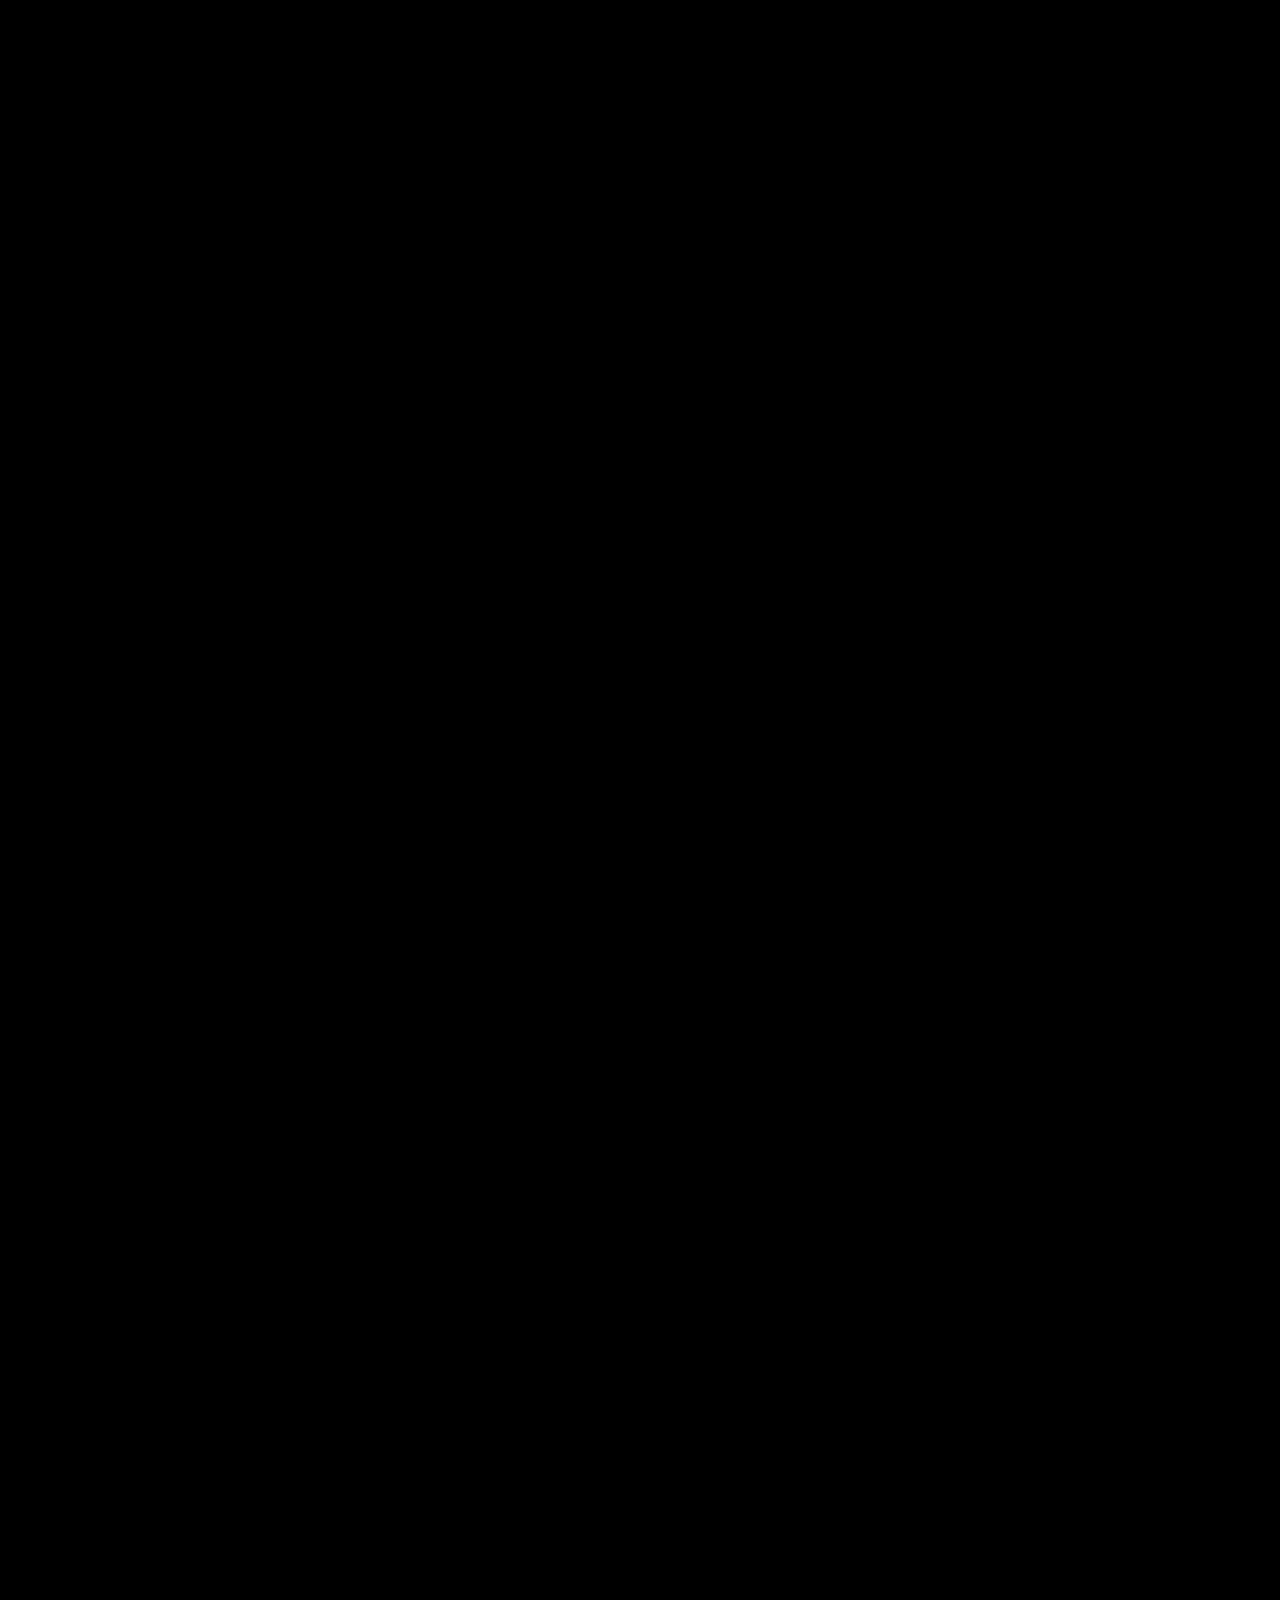
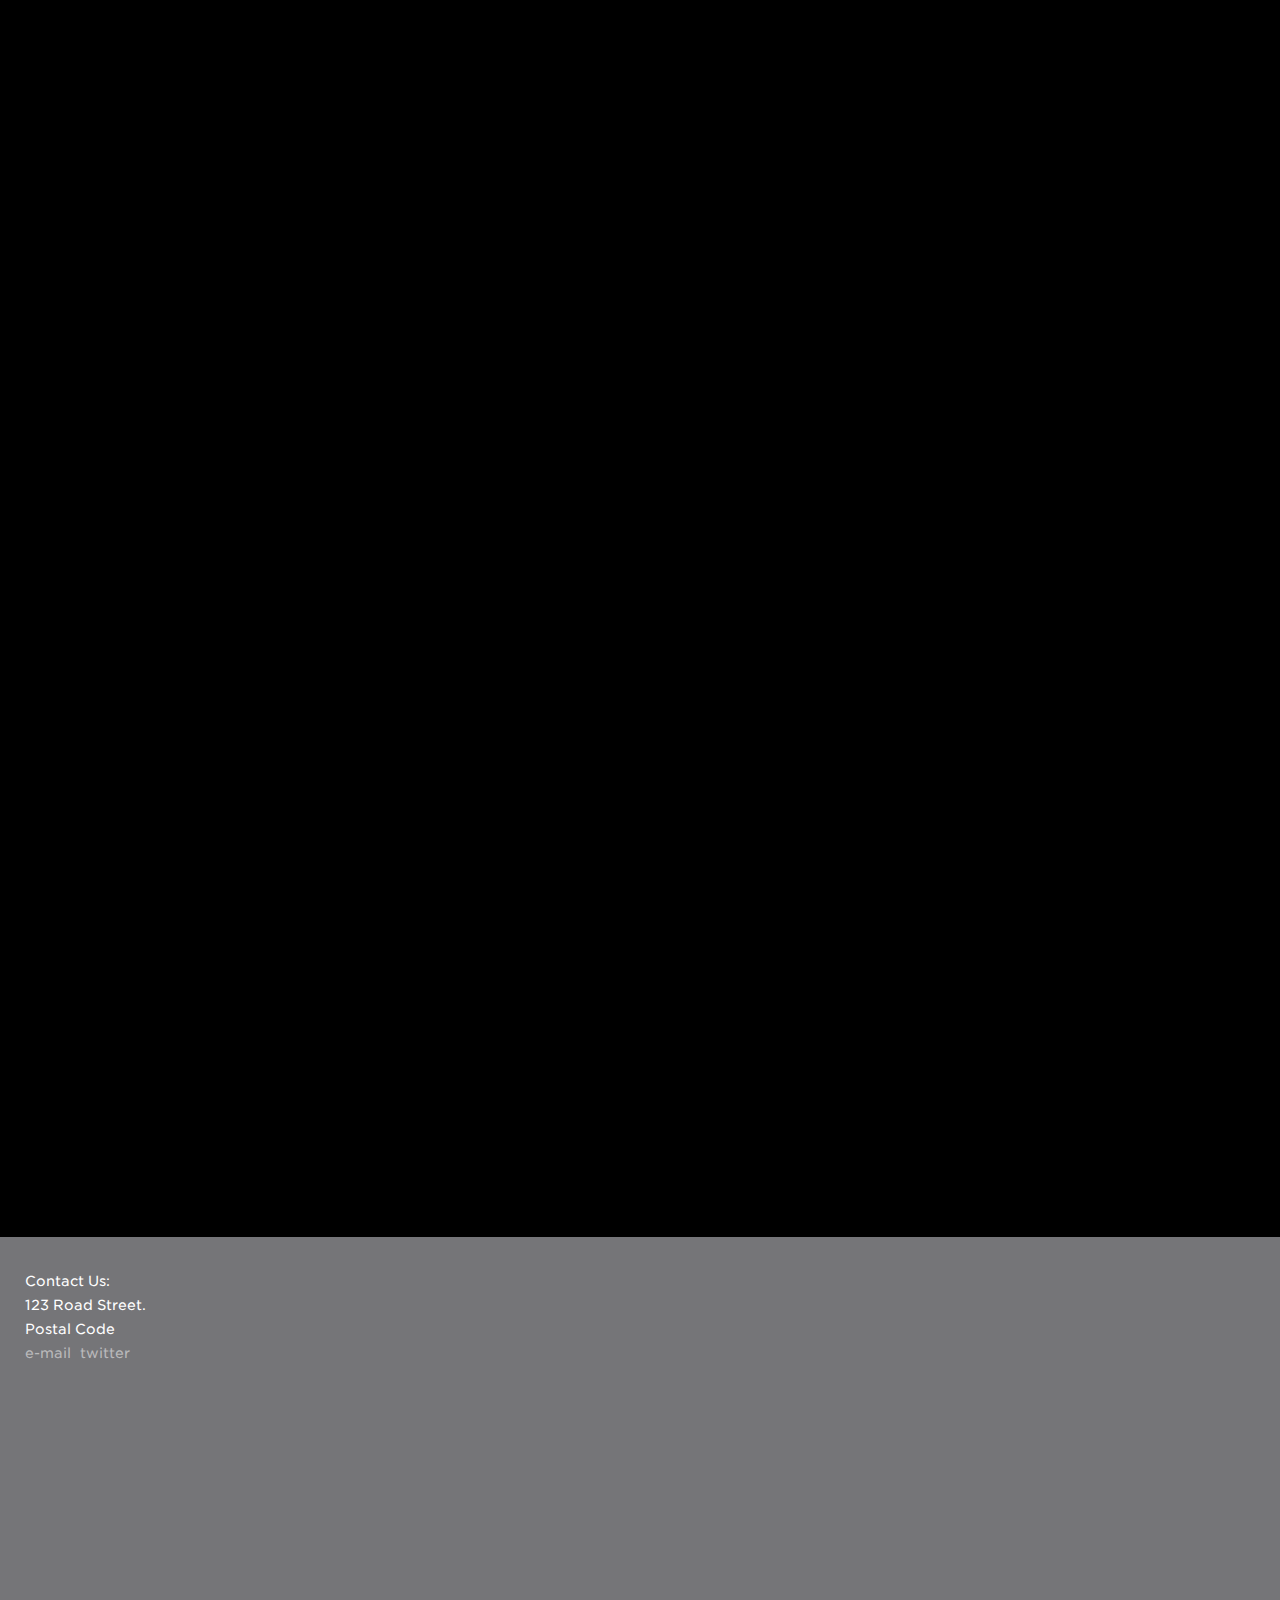
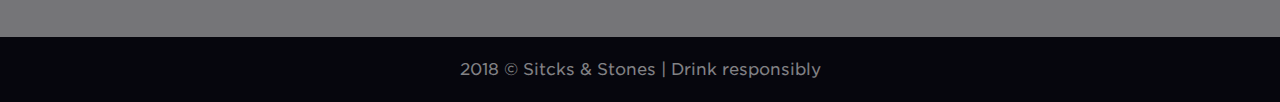
==== homepage-2.html @ b1da9cf7 "new homepage" ====
<!DOCTYPE html>
<!--[if lt IE 7]>      <html class="no-js lt-ie9 lt-ie8 lt-ie7"> <![endif]-->
<!--[if IE 7]>         <html class="no-js lt-ie9 lt-ie8"> <![endif]-->
<!--[if IE 8]>         <html class="no-js lt-ie9"> <![endif]-->
<!--[if gt IE 8]><!--> <html class="no-js"> <!--<![endif]-->
    <head>
        <meta charset="utf-8">
        <meta name="description" content="Sticks &amp; Stones is a strategic marketing agency. We are not graphic designers, we are problem solvers.">
        <meta name="keywords" content="ideas,problem,solving,marketing,advertising,branding,image,seo,web,social media,social marketing,identity,firm,agency,edmonton,alberta,canada,magazine,profile,billboards,flyers,brochure,campaign">
        <meta http-equiv="X-UA-Compatible" content="IE=edge,chrome=1">
        <title>Sticks & Stones Agency, Edmonton</title>
        <meta name="viewport" content="width=device-width, initial-scale=1">
        <script src="js/GoogleMap.js"></script>
        <script src="https://cdnjs.cloudflare.com/ajax/libs/modernizr/2.8.3/modernizr.min.js" type="text/javascript"></script>
        <script src="https://cdnjs.cloudflare.com/ajax/libs/jquery/2.1.3/jquery.min.js" type="text/javascript"></script>
        <link rel="stylesheet" href="css/normalize.min.css">
        <link rel="stylesheet" href="css/main-2.css">
        <link rel="stylesheet" href="css/gotham_font.css">
        <script src="js/modernizr-2.6.2-respond-1.1.0.min.js"></script>
    </head>
    <body>
        <!--[if lt IE 7]>
            <p class="browsehappy">You are using an <strong>outdated</strong> browser. Please <a href="http://browsehappy.com/">upgrade your browser</a> to improve your experience.</p>
        <![endif]-->

<!-- navigtion---->

<!-- end navigtion ---->

<!-- main ---->

        <div id="main" class="main-container">


              <div id="project01" class="project vid">
                <div class="col-1 arrow">
                  <h2>Project Title</h2>
                  <h4>this is a video project</h4>
                  <p class="info">Lorem ipsum dolor sit amet, consectetur adipiscing elit. Nullam in dui mauris. Vivamus hendrerit arcu sed erat molestie vehicula. Sed.</p><p>Lorem ipsum dolor sit amet, consectetur adipiscing elit. Nullam in dui mauris. Vivamus hendrerit arcu sed erat molestie vehicula. Sed.</p>

                </div>
                <div class="col-2">
                  <div style="padding:41.89% 0 0 0;position:relative;"><iframe src="https://player.vimeo.com/video/282805847?title=0&byline=0&portrait=0" style="position:absolute;top:0;left:0;width:100%;height:100%;" frameborder="0" webkitallowfullscreen mozallowfullscreen allowfullscreen></iframe></div><script src="https://player.vimeo.com/api/player.js"></script>
                  <div class="accolades">
                    <img src="css/images/AceAward.svg" class="ace">
                    <img src="css/images/AceAwardSML.svg" class="ace_sml">
                    <img src="css/images/Anvil.svg" class="anvil">
                    <img src="css/images/TallAward.svg" class="tall">
                  </div>
                </div>

            </div>


            <div id="project02" class="project">
              <div class="col-1 arrow">
                <h2>Project Title</h2>
                <h4>this is a print project</h4>
                <p class="info">Lorem ipsum dolor sit amet, consectetur adipiscing elit. Nullam in dui mauris. Vivamus hendrerit arcu sed erat molestie vehicula. Sed.</p>
              </div>

                <div class="col-2">
                  <img src="assets/images/battery-2.jpg" class="and_image">
                  <img src="assets/images/thespeech.png" class="and_image">
                  <img src="assets/images/propety1.png" class="and_image">
                  <div class="accolades">
                    <img src="css/images/AceAward.svg" class="ace">
                    <img src="css/images/AceAwardSML.svg" class="ace_sml">
                    <img src="css/images/Anvil.svg" class="anvil">
                    <img src="css/images/TallAward.svg" class="tall">
                  </div>
                </div>

            </div>

            <div id="project03" class="project">

                <div class="col-1 arrow">
                <h2>Project Title</h2>
                <p class="info">Lorem ipsum dolor sit amet, consectetur adipiscing elit. Nullam in dui mauris. Vivamus hendrerit arcu sed erat molestie vehicula. Sed.</p>
                </div>

                <div class="col-2">

                </div>
            </div>

            <div id="project04" class="project vid">
                <div class="col-1 arrow">
                  <h2>Project Title</h2>
                  <h4>this is a video project</h4>
                  <p class="info">Lorem ipsum dolor sit amet, consectetur adipiscing elit. Nullam in dui mauris. Vivamus hendrerit arcu sed erat molestie vehicula. Sed.</p>
                </div>
                <div class="col-2">
                  <div style="padding:41.89% 0 0 0;position:relative;"><iframe src="https://player.vimeo.com/video/282805847?title=0&byline=0&portrait=0" style="position:absolute;top:0;left:0;width:100%;height:100%;" frameborder="0" webkitallowfullscreen mozallowfullscreen allowfullscreen></iframe></div><script src="https://player.vimeo.com/api/player.js"></script>
                  <div class="accolades">
                    <img src="css/images/AceAward.svg" class="ace">
                    <img src="css/images/AceAwardSML.svg" class="ace_sml">
                    <img src="css/images/Anvil.svg" class="anvil">
                    <img src="css/images/TallAward.svg" class="tall">
                  </div>
                </div>

            </div>

        </div>

<!-- end main -->

        <div class="footer-container">
          <div class="max_width">
          <div id="and_contact" class="tbd">
            <p>Contact Us:</p>
            <p>123 Road Street.</p>
            <p>Postal Code</p>
            <a href="#" class="hero-links">e-mail</a>
            <a href="#" class="hero-links">twitter</a>
          </div>
        </div>
          <div id="street-view"></div>

            <footer class="wrapper">
                <h3>2018 &copy; Sitcks & Stones | Drink responsibly</h3>
            </footer>
        </div>

        <script src="https://ajax.googleapis.com/ajax/libs/jquery/1.11.2/jquery.min.js"></script>
        <script>window.jQuery || document.write('<script src="js/vendor/jquery-1.11.2.min.js"><\/script>')</script>
        <script src="js/main.js"></script>
        <script src="https://cdnjs.cloudflare.com/ajax/libs/ScrollMagic/2.0.5/ScrollMagic.min.js"></script>
        <script src="https://cdnjs.cloudflare.com/ajax/libs/ScrollMagic/2.0.5/plugins/debug.addIndicators.min.js"></script>
        <script async defer
                 src="https://maps.googleapis.com/maps/api/js?key=AIzaSyDB4D08VGJmw39MLgLPvIFF0fHIrX4C8l0&callback=initialize">
            </script>
        <script src="js/homepage_main.js"></script>


    </body>
</html>
---- css/main-2.css ----
/*! HTML5 Boilerplate v4.3.0 | MIT License | http://h5bp.com/ */

html,
button,
input,
select,
textarea {
    color: #222;
}

html {
    font-size: 1em;
    line-height: 1.4;
}

::-moz-selection {
    background: #b3d4fc;
    text-shadow: none;
}

::selection {
    background: #b3d4fc;
    text-shadow: none;
}

hr {
    display: block;
    height: 1px;
    border: 0;
    border-top: 1px solid #ccc;
    margin: 1em 0;
    padding: 0;
}

audio,
canvas,
img,
video {
    vertical-align: middle;
}

fieldset {
    border: 0;
    margin: 0;
    padding: 0;
}

textarea {
    resize: vertical;
}

.browsehappy {
    margin: 0.2em 0;
    background: #ccc;
    color: #000;
    padding: 0.2em 0;
}
a {
  position: relative;
  color: inherit;
  text-decoration: none;
}
a:hover {
  color: #000;
}
a:before {
  content: "";
  position: absolute;
  width: 100%;
  height: 2px;
  bottom: 0;
  left: 0;
  background-color: #efefef;
  visibility: hidden;
  -webkit-transform: scaleX(0);
  transform: scaleX(0);
  -webkit-transition: all 0.3s ease-in-out 0s;
  transition: all 0.3s ease-in-out 0s;
}
a:hover:before {
  visibility: visible;
  -webkit-transform: scaleX(1);
  transform: scaleX(1);
}


/* ===== ScrollMagic Class ==============================================

   ========================================================================== */


body {
    font: 16px/1.5 'Gotham SSm A', 'Gotham SSm B';
    color: #e6e6e6;
}

.wrapper {
    width: 90%;
    margin: 0 5%;
}

/* ==========================================================================
   Custom Styles
   ========================================================================== */
/* =Main */
#intro {
    height: 100vh;
    background: #000;
    text-align: center;
    color: #fff;
}
#intro .content {
    position: absolute;

}
#contact {
    height: 100vh;
    background: #00000030;
    color: #fff;
    z-index: 99;
    pointer-events: none;
}
#contact .content {
    position: absolute;
    pointer-events: all;
}
#and_contact {
    text-align: left;
    z-index: 999;
    max-width: 300px;
    margin: 25px;
    display: block;
    position: absolute;
    color: #fff;
    line-height: 10px;
}
.project {
    text-align: left;
    padding: 100px 0;
    border-bottom: 2px #313131 solid;
    opacity: 0;
    /*transform: translateY(50px);*/
    transition: all 1s ease-out;
    display: flex;
    flex-direction:row;
    max-width:1300px;
    margin:auto;
}
.project.fade-in {
    opacity: 1;
    /*transform: translateY(0);*/
}
.project img {
    width: 100%;
    height: auto;
    padding-bottom: 20px;
}
.project p {
    margin: 0 auto;
    color: #ffffff59;
}
.project h2 {
    color: #ff3300;
    font-size:2.5em;
}
#main {
    position: relative;
    background-color: #000;
    z-index:999;
}
.col-1, .col-2{
  width:inherit;
  padding: 0px 20px;
  display:flex;
  flex-direction: column;
  max-width:60%;
}
.vid .col-2{
  width:110%;
}
.arrow {
    position: relative;
    }
.arrow::before {
    content: '';
    display: block;
    position: absolute;
    width: 3.5em;
    height: 8em;
    top: 0;
    left: -2em;
    background-image: url(images/Arrow.svg);
    background-repeat: no-repeat;
    background-size: contain;
    background-position: right center;
    opacity: 0;
    -webkit-transition: .3s;
    transition: .3s;
    -webkit-transform: translateX(-100%);
    transform: translateX(-100%);
    }
.arrow:hover::before {
    opacity: 1;
    -webkit-transform: translateX(0);
    transform: translateX(0);
}

*, :after, :before {
    -webkit-box-sizing: inherit;
    box-sizing: inherit;
}

/* Accolades */

.accolades {
    margin-top: 35px;
    margin-bottom: 35px;
    display: flex;
    opacity: 0.5;
    align-items: baseline;
    margin-left: auto;
}
.accolades img{
  padding: 0px 5px;
}
.ace {
    width: 100%;
    max-width: 60px;
    height: auto;
}
.ace_sml {
    width: 100%;
    max-width: 60px;
    height: auto;
}
.anvil{
    width: 100%;
    max-width: 60px;
    height: auto;
}
.tall{
    width: 100%;
    max-width: 32px;
    height: auto;
}

/* Footer */

.footer-container {
    text-align: center;
    font-size: 14px;
    color: rgba(255, 255, 255, 0.5);
    background-color: #06060d;
}
.footer-container .wrapper {
    width: 80%;
    max-width: none;
    margin: 0 10%;
}
.footer-container h3 {
    margin: 0;
    padding: 20px 0;
    font-weight: normal;
}
.footer-container a {
    color: rgba(255, 255, 255, 0.5);
}
.max_width{
    width: 1300px;
    margin: auto;

}


/* ==========================================================================
   Media Queries
   ========================================================================== */

@media only screen and (min-width: 480px) {
    /* =General */

    /* =Header */

    /* =Footer */
}

@media only screen and (max-width: 1100px) {
  .project {
      flex-direction:column;
  }
  .col-1, .col-2{
    max-width:100%;
  }
  .vid .col-2 {
    width: 90%;
}
}

@media only screen and (min-width: 1140px) {
    /* =General */

    /* =Header */

    /* =Footer */
}

/* ==========================================================================
   Helper classes
   ========================================================================== */

.ir {
    background-color: transparent;
    border: 0;
    overflow: hidden;
    *text-indent: -9999px;
}

.ir:before {
    content: "";
    display: block;
    width: 0;
    height: 150%;
}

.hidden {
    display: none !important;
    visibility: hidden;
}

.visuallyhidden {
    border: 0;
    clip: rect(0 0 0 0);
    height: 1px;
    margin: -1px;
    overflow: hidden;
    padding: 0;
    position: absolute;
    width: 1px;
}

.visuallyhidden.focusable:active,
.visuallyhidden.focusable:focus {
    clip: auto;
    height: auto;
    margin: 0;
    overflow: visible;
    position: static;
    width: auto;
}

.invisible {
    visibility: hidden;
}

.clearfix:before,
.clearfix:after {
    content: " ";
    display: table;
}

.clearfix:after {
    clear: both;
}

.clearfix {
    *zoom: 1;
}

/* ==========================================================================
   Print styles
   ========================================================================== */

@media print {
    * {
        background: transparent !important;
        color: #000 !important;
        box-shadow: none !important;
        text-shadow: none !important;
    }

    a,
    a:visited {
        text-decoration: underline;
    }

    a[href]:after {
        content: " (" attr(href) ")";
    }

    abbr[title]:after {
        content: " (" attr(title) ")";
    }

    .ir a:after,
    a[href^="javascript:"]:after,
    a[href^="#"]:after {
        content: "";
    }

    pre,
    blockquote {
        border: 1px solid #999;
        page-break-inside: avoid;
    }

    thead {
        display: table-header-group;
    }

    tr,
    img {
        page-break-inside: avoid;
    }

    img {
        max-width: 100% !important;
    }

    @page {
        margin: 0.5cm;
    }

    p,
    h2,
    h3 {
        orphans: 3;
        widows: 3;
    }

    h2,
    h3 {
        page-break-after: avoid;
    }
}

/* ==========================================================================
   Hero Section
   ========================================================================== */

.logo {
    position: relative;
    z-index: 99;
    display: inline-block;
}
.nav_logo {
    max-width: 90px;
    margin: 15px;
}
.hero_message {
    position: relative;
    z-index: 2;
    max-width: 300px;
    margin: 25px;
}
.hero_message h1 {
    color: #fff;
    font-weight: lighter;
}
.hero-links{
  margin-right:5px;
}
/* ==========================================================================
   Sidebar Navigation
   ========================================================================== */

#main_nav{
    margin-left: 0px;
    position: fixed;
    float: right;
    right: 25px;
    z-index: 9999;
    top: 10px;
}
.sidenav {
    height: 0%;
    width: 100%;
    position: fixed;
    z-index: 99999;
    top: 0;
    right: 0;
    background-color: red;
    overflow-x: hidden;
    transition: 0.3s;

}

.sidenav a {
    padding: 8px 8px 8px 32px;
    text-decoration: none;
    font-size: 45px;
    color: #a71800;
    display: block;
    transition: 0.3s;
    transition: transform .8s,opacity .8s;
    transform: translateY(0);
    opacity: 1;
}

.sidenav a:hover {
    color: #fff;
}
.sidenav a:before{
  content:none;
}
.sidenav a:hover:before{
  visibility: in3visible;
}
.sidenav .closebtn {
    top: 10px;
    right: 25px;
    font-size: 36px;
    float: right;
    display: block;
    position: relative;
}
.and_nav{
    top: 60px;
    position: relative;
}
@media screen and (max-height: 450px) {
  .sidenav {padding-top: 0px;}
  .sidenav a {font-size: 18px;}
}

/* ==========================================================================
   Street View
   ========================================================================== */

#street-view {
  height: 100%;
  min-height: 400px;
  opacity:0.5;
  -webkit-filter: grayscale(100%); /* Safari 6.0 - 9.0 */
  filter: grayscale(100%);
  width: 100%;
  position: relative;
  background-color: rgb(229, 227, 223);
  overflow: hidden;
  top: 0;
  left: 0;
  z-index: 1;
}

/* ==========================================================================
   Carousel
   ========================================================================== */

   .carousel {
       overflow: hidden;
       text-align: center;
   }

   .carousel > * {
       position: relative;
       width: 100%;
       height: 100%;
       display: table;
       top: 0;
       bottom: 0;
       left: 0;
       right: 0;
       opacity: 0;
       z-index: 0;
       transition: opacity 1.4s ease-in-out;
   }

   .carousel > *.isActive {
       opacity: 1;
       z-index: 1;
   }


   .carousel > * > * {
       display: table-cell;
       vertical-align: middle;
   }

   .carousel > * > * > * {
       max-width: 669px;
       margin: 0 auto;
   }
---- css/gotham_font.css ----
/*
	Copyright (C) 2011-2018 Hoefler & Co.
	This software is the property of Hoefler & Co. (H&Co).
	Your right to access and use this software is subject to the
	applicable License Agreement, or Terms of Service, that exists
	between you and H&Co. If no such agreement exists, you may not
	access or use this software for any purpose.
	This software may only be hosted at the locations specified in
	the applicable License Agreement or Terms of Service, and only
	for the purposes expressly set forth therein. You may not copy,
	modify, convert, create derivative works from or distribute this
	software in any way, or make it accessible to any third party,
	without first obtaining the written permission of H&Co.
	For more information, please visit us at http://typography.com.
	178668-75974-20180807
*/

@font-face{ font-family: "Gotham SSm A"; src: url([data-uri]); font-weight:400; font-style:normal; } @font-face{ font-family: "Gotham SSm B"; src: url([data-uri]); font-weight:400; font-style:normal; } @font-face{ font-family: "Gotham SSm A"; src: url([data-uri]); font-weight:400; font-style:italic; } @font-face{ font-family: "Gotham SSm B"; src: url([data-uri]); font-weight:400; font-style:italic; } @font-face{ font-family: "Gotham SSm A"; src: url([data-uri]); font-weight:700; font-style:normal; } @font-face{ font-family: "Gotham SSm B"; src: url([data-uri]); font-weight:700; font-style:normal; } @font-face{ font-family: "Gotham SSm A"; src: url([data-uri]); font-weight:700; font-style:italic; } @font-face{ font-family: "Gotham SSm B"; src: url([data-uri]); font-weight:700; font-style:italic; }
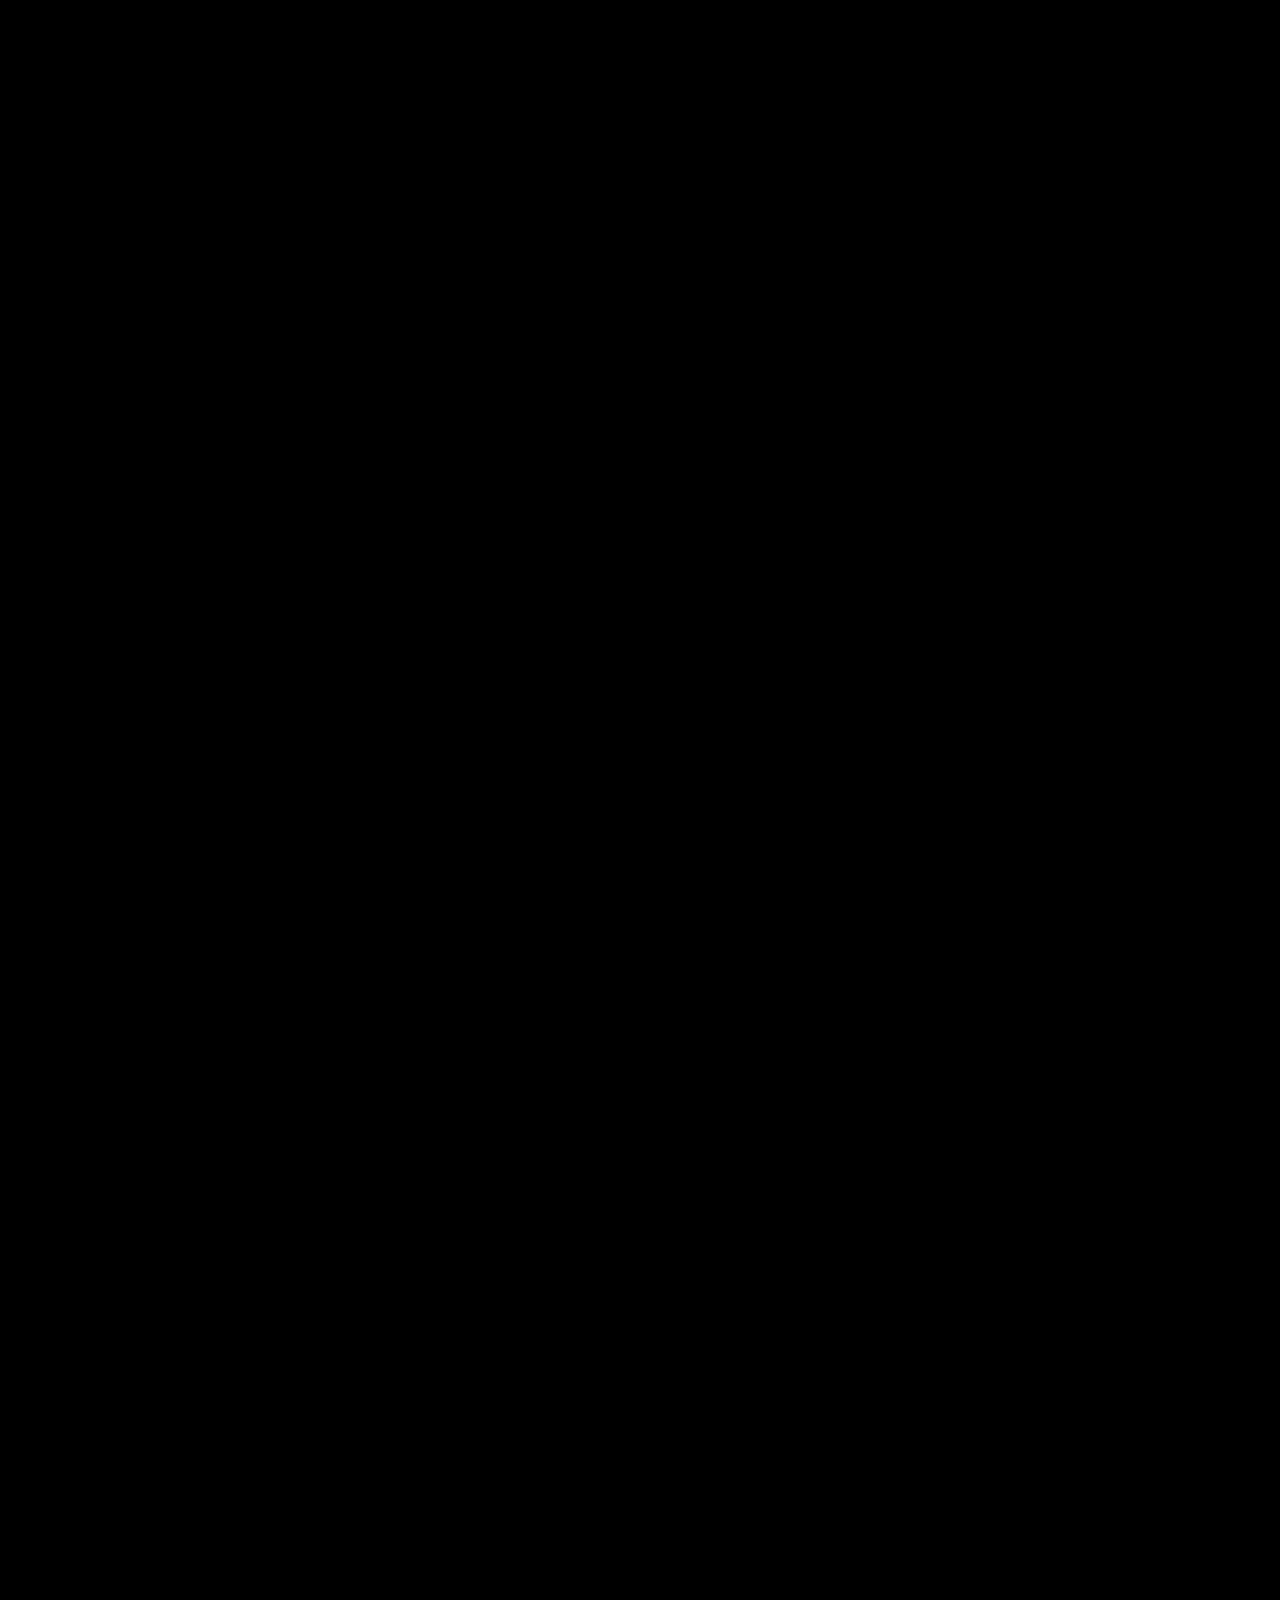
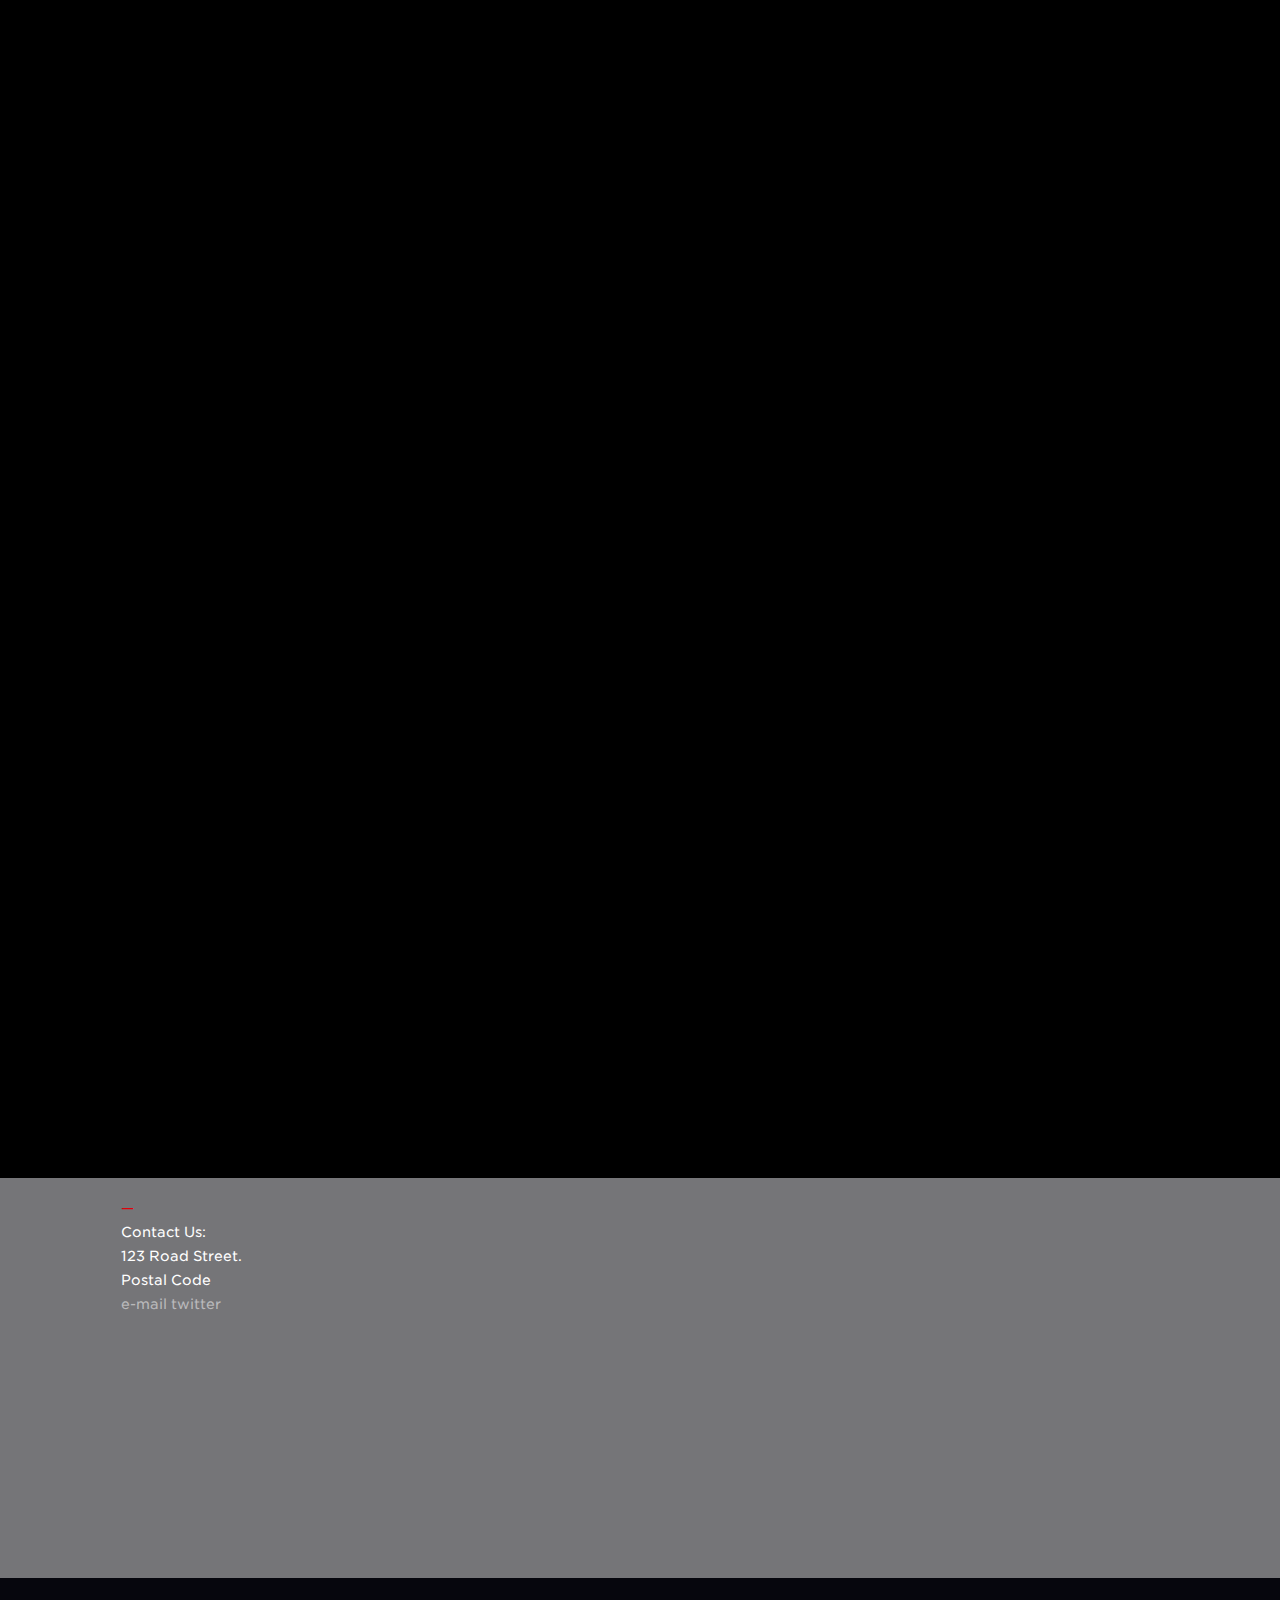
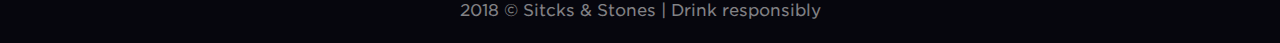
==== commit 06e3cfde: "styyylin" ====
--- a/homepage-2.html
+++ b/homepage-2.html
@@ -34,8 +34,9 @@
 
               <div id="project01" class="project vid">
                 <div class="col-1 arrow">
+                  <span class="redline">—</span>
+                  <h5>video production</h5>
                   <h2>Project Title</h2>
-                  <h4>this is a video project</h4>
                   <p class="info">Lorem ipsum dolor sit amet, consectetur adipiscing elit. Nullam in dui mauris. Vivamus hendrerit arcu sed erat molestie vehicula. Sed.</p><p>Lorem ipsum dolor sit amet, consectetur adipiscing elit. Nullam in dui mauris. Vivamus hendrerit arcu sed erat molestie vehicula. Sed.</p>
 
                 </div>
@@ -54,8 +55,9 @@
 
             <div id="project02" class="project">
               <div class="col-1 arrow">
+                <span class="redline">—</span>
+                <h5>print media</h5>
                 <h2>Project Title</h2>
-                <h4>this is a print project</h4>
                 <p class="info">Lorem ipsum dolor sit amet, consectetur adipiscing elit. Nullam in dui mauris. Vivamus hendrerit arcu sed erat molestie vehicula. Sed.</p>
               </div>
 
@@ -76,7 +78,9 @@
             <div id="project03" class="project">
 
                 <div class="col-1 arrow">
-                <h2>Project Title</h2>
+                  <span class="redline">—</span>
+                  <h5>social media</h5>
+                  <h2>Project Title</h2>
                 <p class="info">Lorem ipsum dolor sit amet, consectetur adipiscing elit. Nullam in dui mauris. Vivamus hendrerit arcu sed erat molestie vehicula. Sed.</p>
                 </div>
 
@@ -87,8 +91,9 @@
 
             <div id="project04" class="project vid">
                 <div class="col-1 arrow">
+                  <span class="redline">—</span>
+                  <h5>video production</h5>
                   <h2>Project Title</h2>
-                  <h4>this is a video project</h4>
                   <p class="info">Lorem ipsum dolor sit amet, consectetur adipiscing elit. Nullam in dui mauris. Vivamus hendrerit arcu sed erat molestie vehicula. Sed.</p>
                 </div>
                 <div class="col-2">
@@ -110,6 +115,7 @@
         <div class="footer-container">
           <div class="max_width">
           <div id="and_contact" class="tbd">
+            <span style="color:rgb(223, 2, 10)";>—</span>
             <p>Contact Us:</p>
             <p>123 Road Street.</p>
             <p>Postal Code</p>
--- a/css/main-2.css
+++ b/css/main-2.css
@@ -102,7 +102,7 @@
 /* ==========================================================================
    Custom Styles
    ========================================================================== */
-/* =Main */
+/* Main */
 #intro {
     height: 100vh;
     background: #000;
@@ -137,7 +137,6 @@
 .project {
     text-align: left;
     padding: 100px 0;
-    border-bottom: 2px #313131 solid;
     opacity: 0;
     /*transform: translateY(50px);*/
     transition: all 1s ease-out;
@@ -157,17 +156,34 @@
 }
 .project p {
     margin: 0 auto;
-    color: #ffffff59;
+    color: #b7b7b7;
+    margin-left:90px;
 }
 .project h2 {
-    color: #ff3300;
-    font-size:2.5em;
+    color: #fff;
+    font-size: 2.5em;
+    margin-top: 0px;
+    margin-bottom: 15px;
+    margin-left:90px;
+}
+.project h5 {
+    font-size: .83em;
+    margin: 0px;
+    color: #5f5f5f;
+    max-width: 90px;
+    text-align: right;
+    font-weight: lighter;
+}
+.redline{
+    color: rgb(223, 2, 10);
+    margin-left: 75px;
 }
 #main {
     position: relative;
-    background-color: #000;
     z-index:999;
-}
+    background: #000;
+  }
+
 .col-1, .col-2{
   width:inherit;
   padding: 0px 20px;
@@ -178,7 +194,7 @@
 .vid .col-2{
   width:110%;
 }
-.arrow {
+/*.arrow {
     position: relative;
     }
 .arrow::before {
@@ -208,7 +224,7 @@
 *, :after, :before {
     -webkit-box-sizing: inherit;
     box-sizing: inherit;
-}
+}*/
 
 /* Accolades */
 
@@ -265,11 +281,10 @@
 .footer-container a {
     color: rgba(255, 255, 255, 0.5);
 }
-.max_width{
-    width: 1300px;
-    margin: auto;
-
-}
+.max_width {
+    width: 1200px;
+    margin-left: calc(11% - 45px);
+  }
 
 
 /* ==========================================================================
@@ -431,95 +446,6 @@
     h3 {
         page-break-after: avoid;
     }
-}
-
-/* ==========================================================================
-   Hero Section
-   ========================================================================== */
-
-.logo {
-    position: relative;
-    z-index: 99;
-    display: inline-block;
-}
-.nav_logo {
-    max-width: 90px;
-    margin: 15px;
-}
-.hero_message {
-    position: relative;
-    z-index: 2;
-    max-width: 300px;
-    margin: 25px;
-}
-.hero_message h1 {
-    color: #fff;
-    font-weight: lighter;
-}
-.hero-links{
-  margin-right:5px;
-}
-/* ==========================================================================
-   Sidebar Navigation
-   ========================================================================== */
-
-#main_nav{
-    margin-left: 0px;
-    position: fixed;
-    float: right;
-    right: 25px;
-    z-index: 9999;
-    top: 10px;
-}
-.sidenav {
-    height: 0%;
-    width: 100%;
-    position: fixed;
-    z-index: 99999;
-    top: 0;
-    right: 0;
-    background-color: red;
-    overflow-x: hidden;
-    transition: 0.3s;
-
-}
-
-.sidenav a {
-    padding: 8px 8px 8px 32px;
-    text-decoration: none;
-    font-size: 45px;
-    color: #a71800;
-    display: block;
-    transition: 0.3s;
-    transition: transform .8s,opacity .8s;
-    transform: translateY(0);
-    opacity: 1;
-}
-
-.sidenav a:hover {
-    color: #fff;
-}
-.sidenav a:before{
-  content:none;
-}
-.sidenav a:hover:before{
-  visibility: in3visible;
-}
-.sidenav .closebtn {
-    top: 10px;
-    right: 25px;
-    font-size: 36px;
-    float: right;
-    display: block;
-    position: relative;
-}
-.and_nav{
-    top: 60px;
-    position: relative;
-}
-@media screen and (max-height: 450px) {
-  .sidenav {padding-top: 0px;}
-  .sidenav a {font-size: 18px;}
 }
 
 /* ==========================================================================
@@ -540,42 +466,3 @@
   left: 0;
   z-index: 1;
 }
-
-/* ==========================================================================
-   Carousel
-   ========================================================================== */
-
-   .carousel {
-       overflow: hidden;
-       text-align: center;
-   }
-
-   .carousel > * {
-       position: relative;
-       width: 100%;
-       height: 100%;
-       display: table;
-       top: 0;
-       bottom: 0;
-       left: 0;
-       right: 0;
-       opacity: 0;
-       z-index: 0;
-       transition: opacity 1.4s ease-in-out;
-   }
-
-   .carousel > *.isActive {
-       opacity: 1;
-       z-index: 1;
-   }
-
-
-   .carousel > * > * {
-       display: table-cell;
-       vertical-align: middle;
-   }
-
-   .carousel > * > * > * {
-       max-width: 669px;
-       margin: 0 auto;
-   }
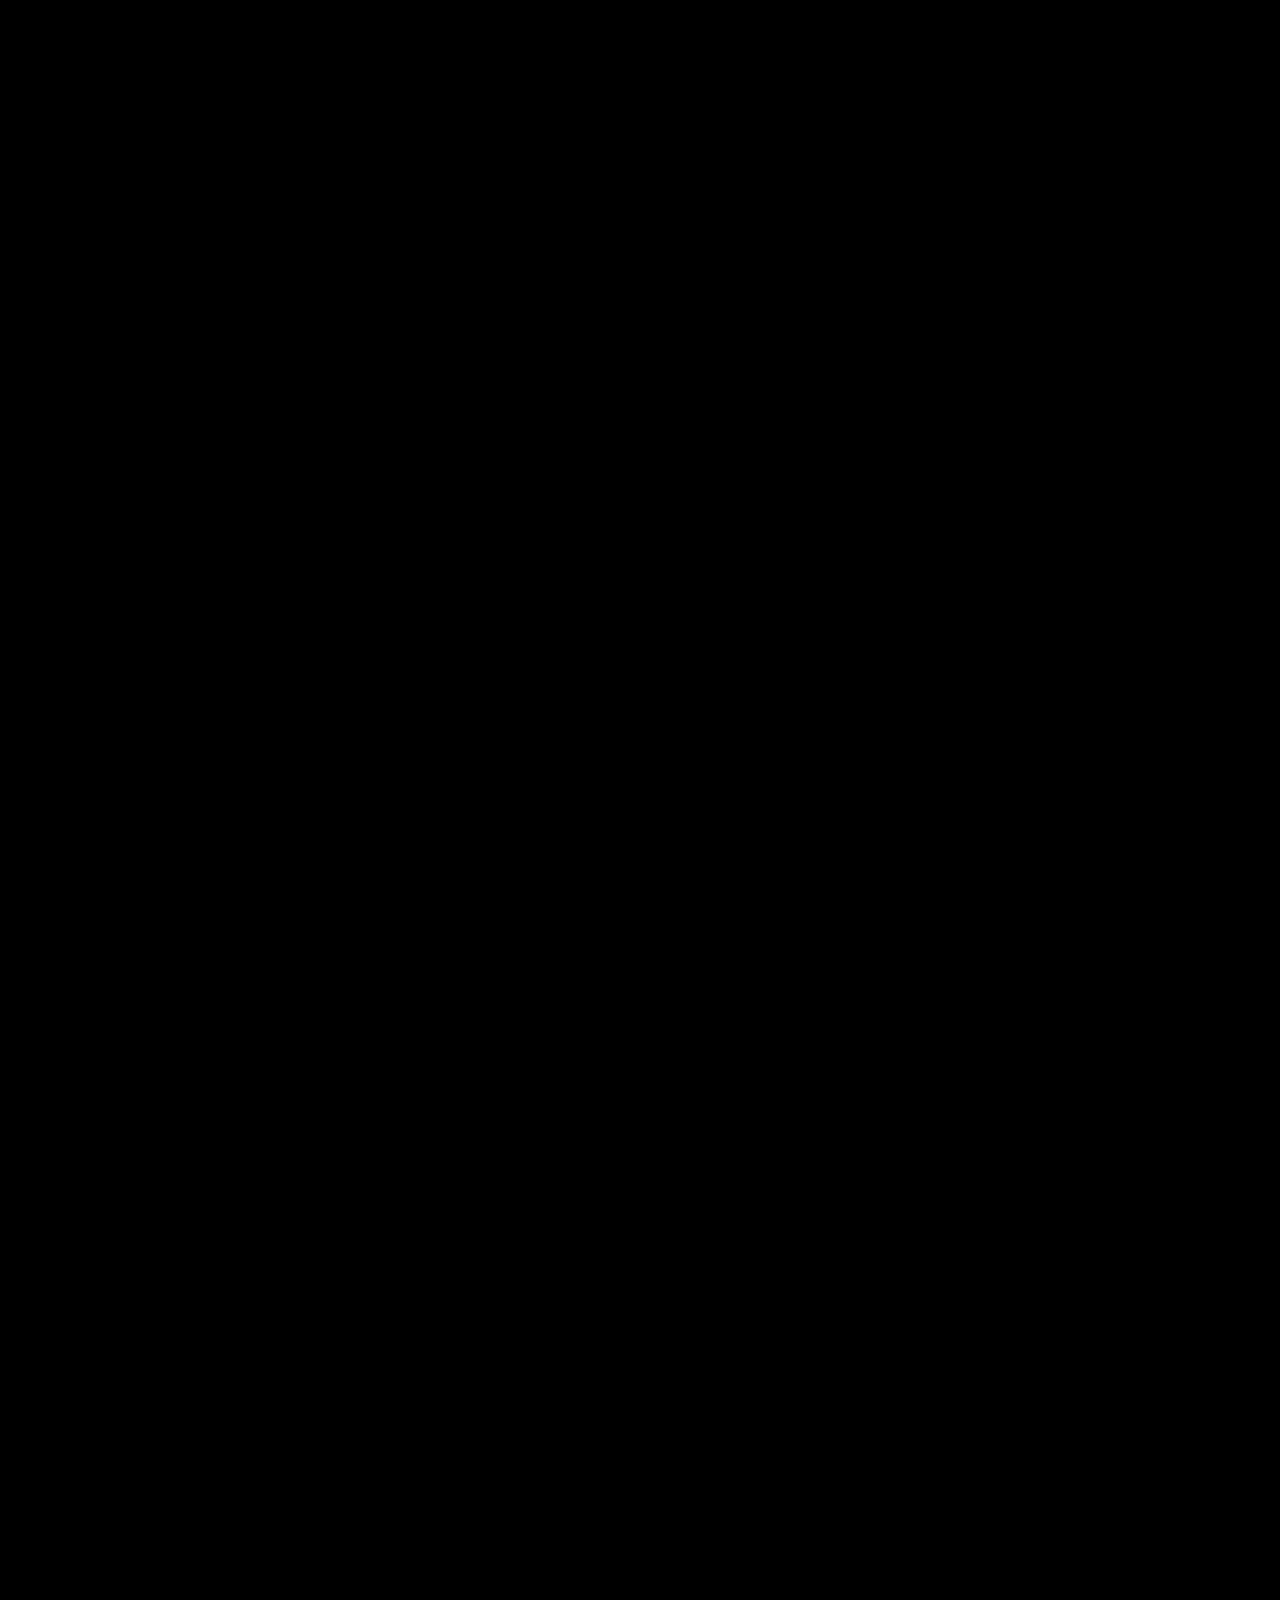
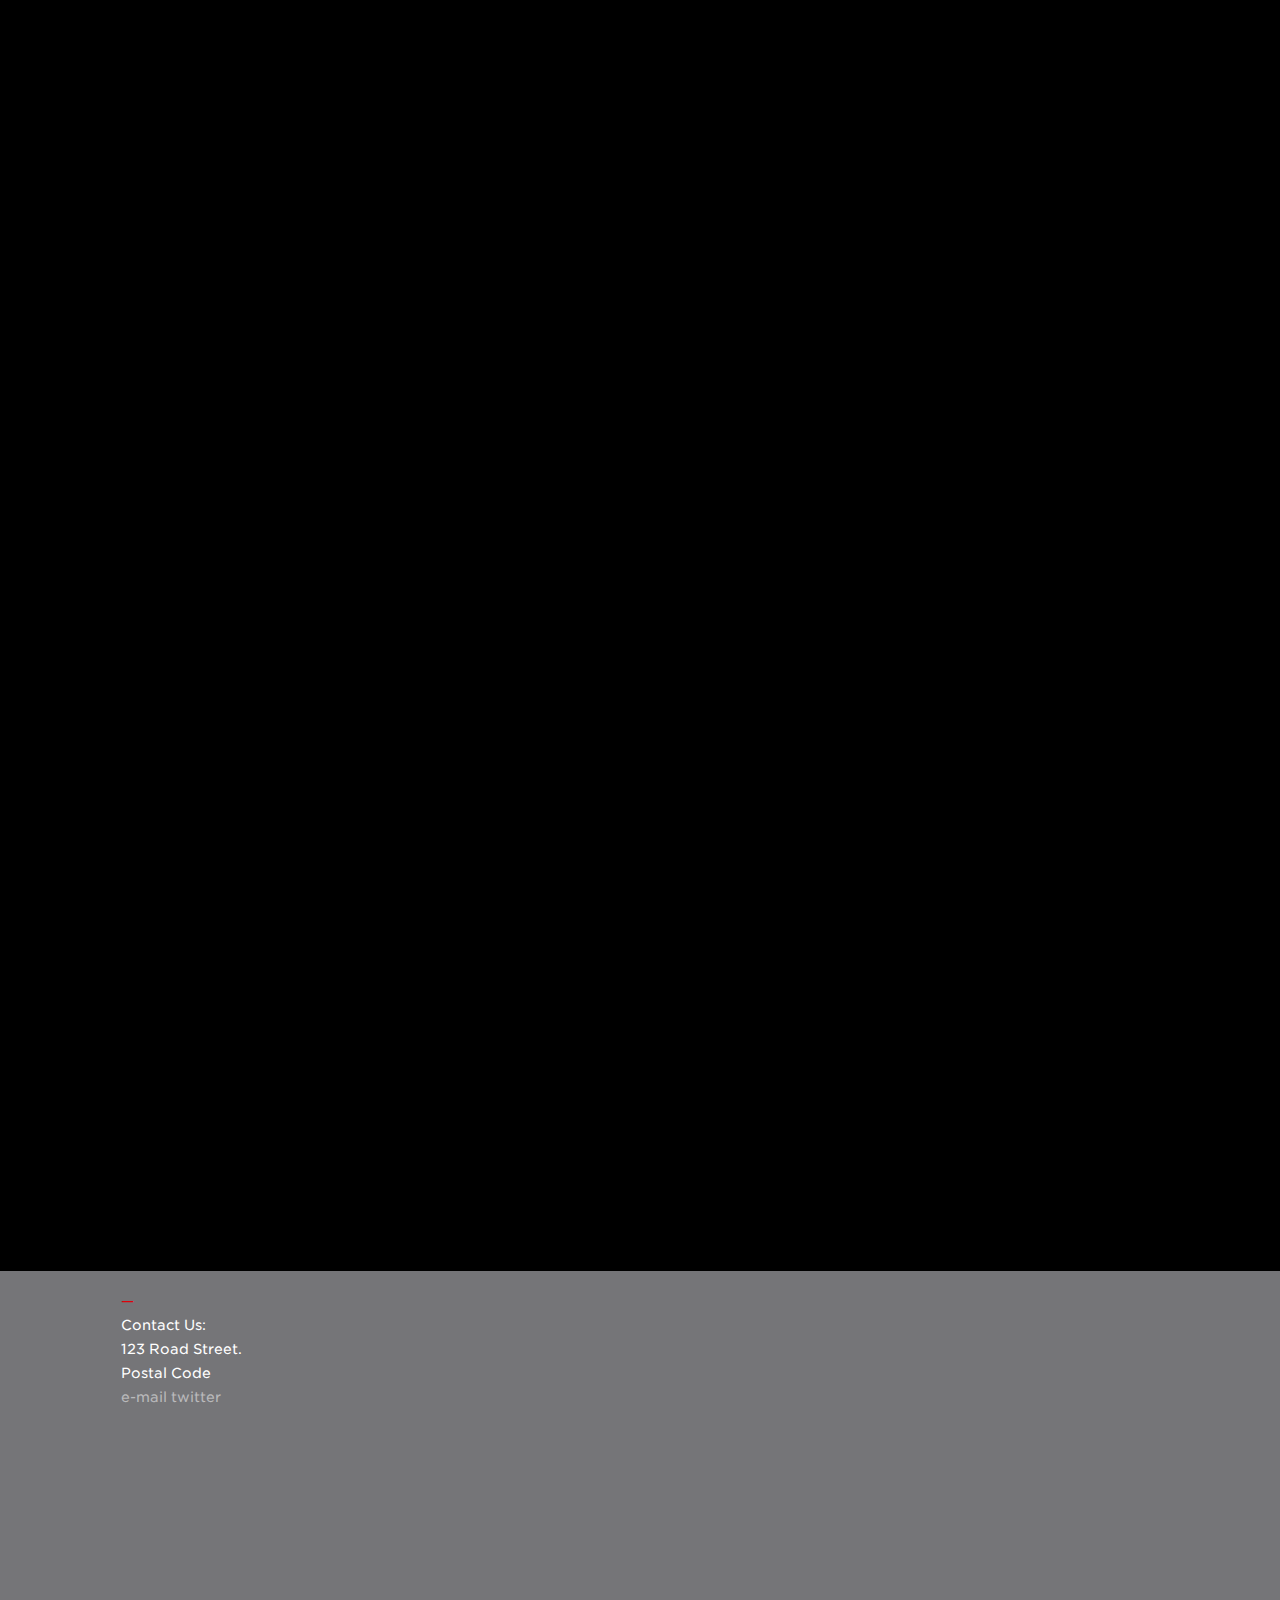
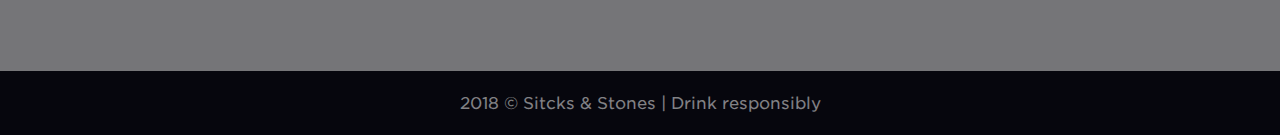
==== commit d0c48648: "responsive sheeeit" ====
--- a/homepage-2.html
+++ b/homepage-2.html
@@ -41,7 +41,7 @@
 
                 </div>
                 <div class="col-2">
-                  <div style="padding:41.89% 0 0 0;position:relative;"><iframe src="https://player.vimeo.com/video/282805847?title=0&byline=0&portrait=0" style="position:absolute;top:0;left:0;width:100%;height:100%;" frameborder="0" webkitallowfullscreen mozallowfullscreen allowfullscreen></iframe></div><script src="https://player.vimeo.com/api/player.js"></script>
+                  <div style="padding:56.25% 0 0 0;position:relative;"><iframe src="https://player.vimeo.com/video/181863282?title=0&byline=0&portrait=0" style="position:absolute;top:0;left:0;width:100%;height:100%;" frameborder="0" webkitallowfullscreen mozallowfullscreen allowfullscreen></iframe></div><script src="https://player.vimeo.com/api/player.js"></script>
                   <div class="accolades">
                     <img src="css/images/AceAward.svg" class="ace">
                     <img src="css/images/AceAwardSML.svg" class="ace_sml">
--- a/css/main-2.css
+++ b/css/main-2.css
@@ -309,6 +309,16 @@
   .vid .col-2 {
     width: 90%;
 }
+.redline {
+    margin-left: 0px;
+}
+.project h5{
+      text-align:left;
+}
+.project h2, .project p {
+  margin-left: 0px;
+}
+
 }
 
 @media only screen and (min-width: 1140px) {
